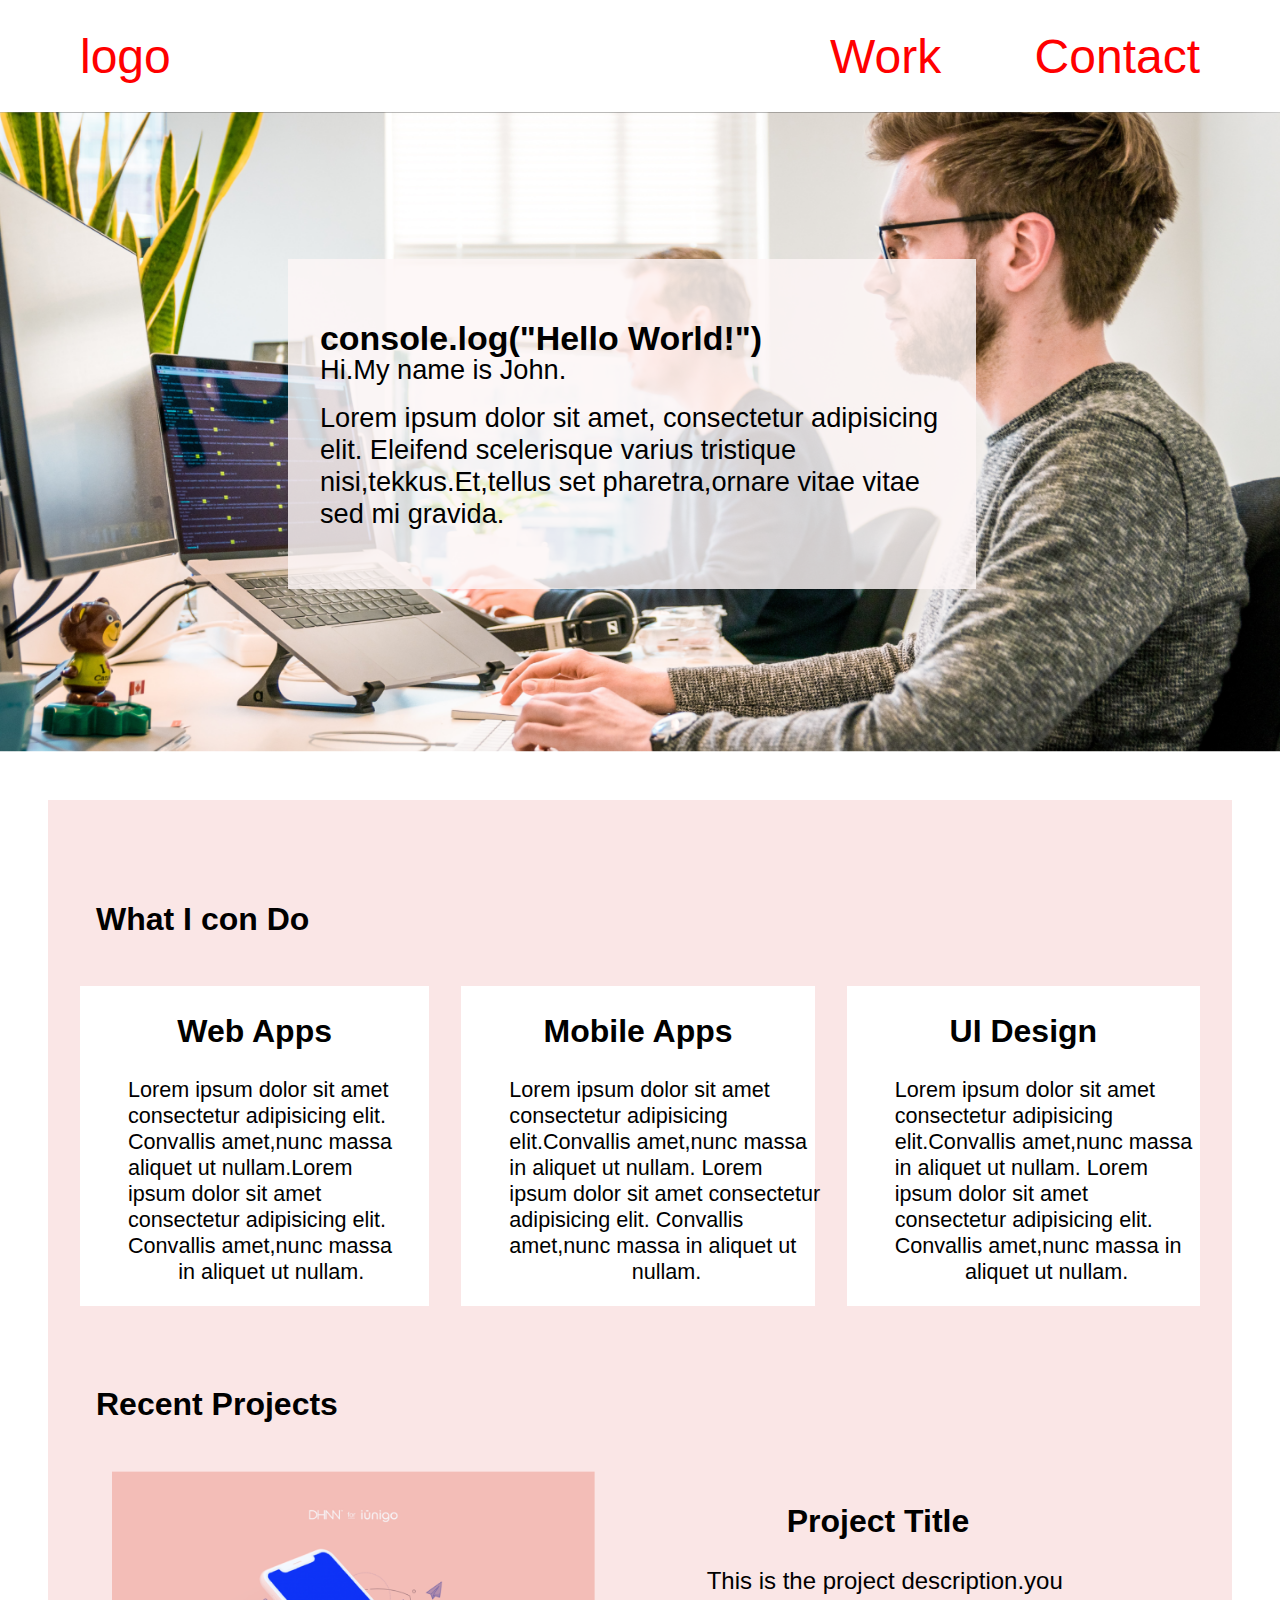
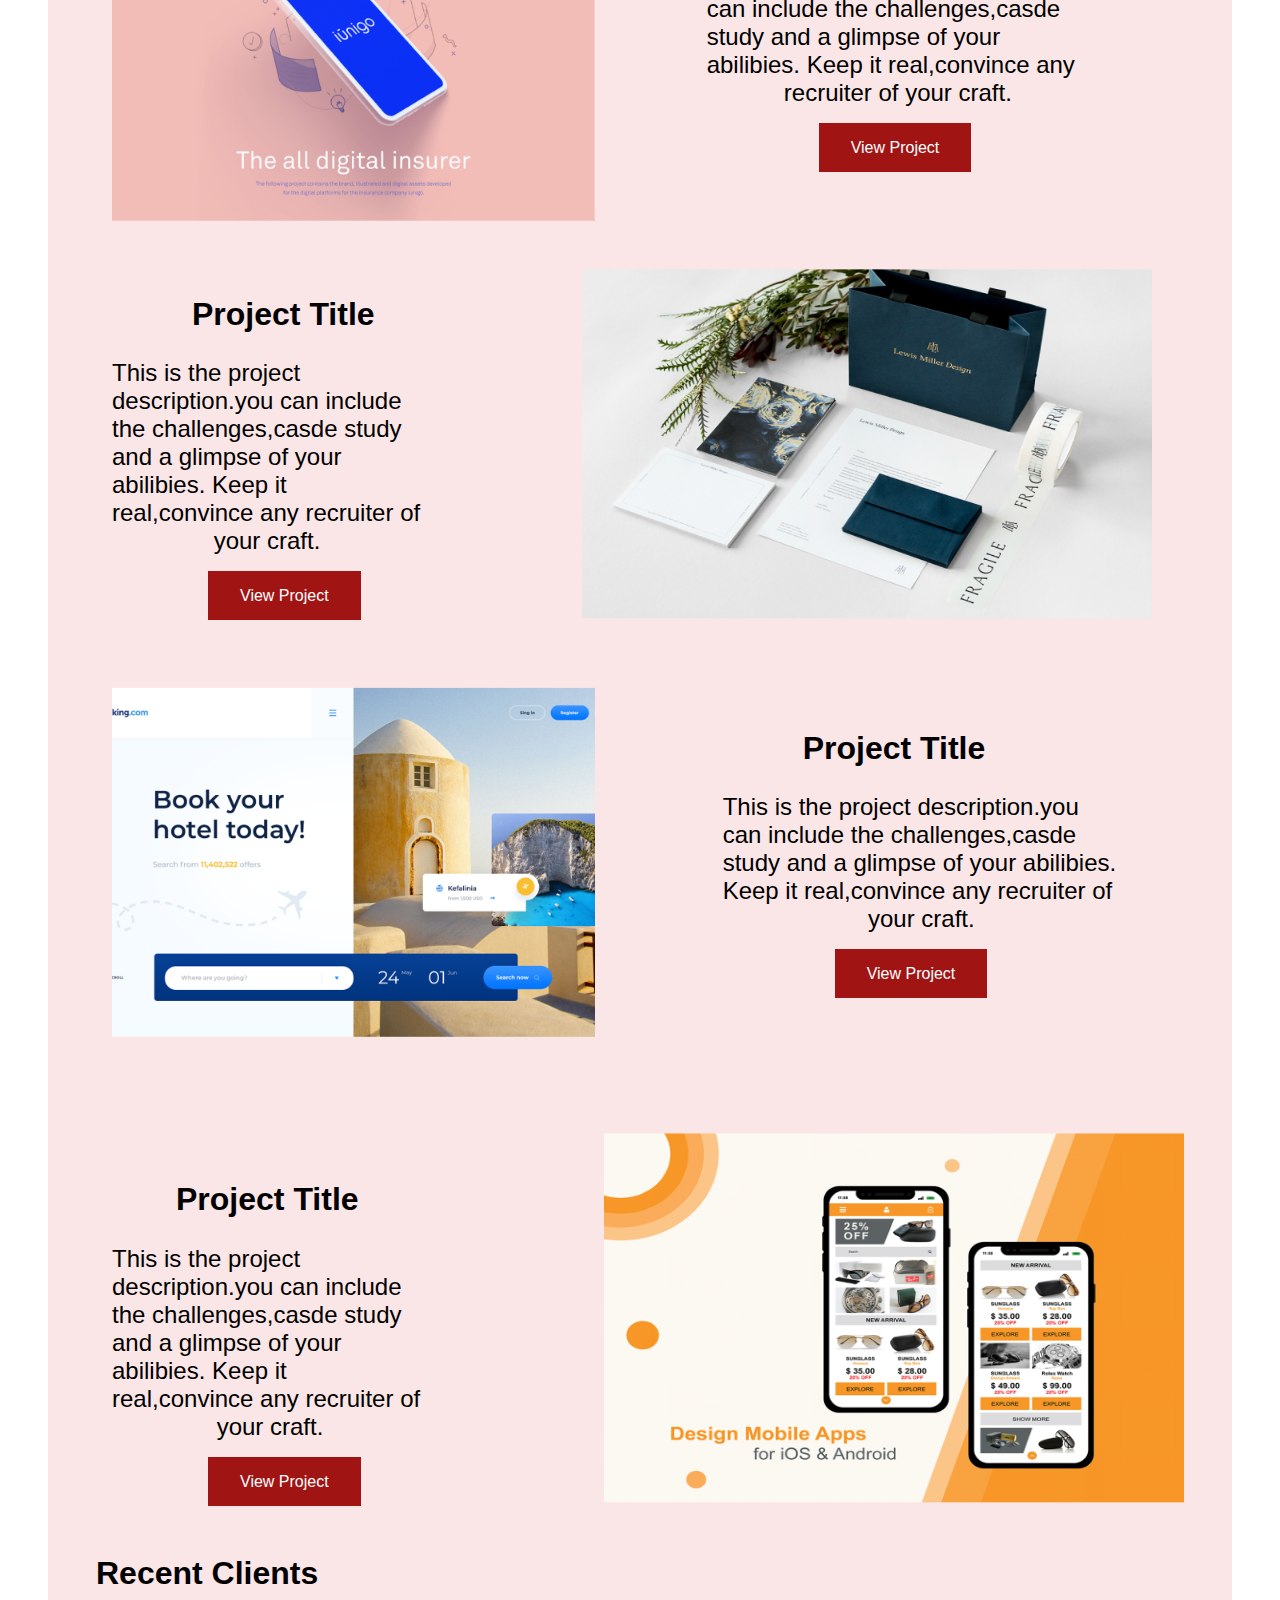
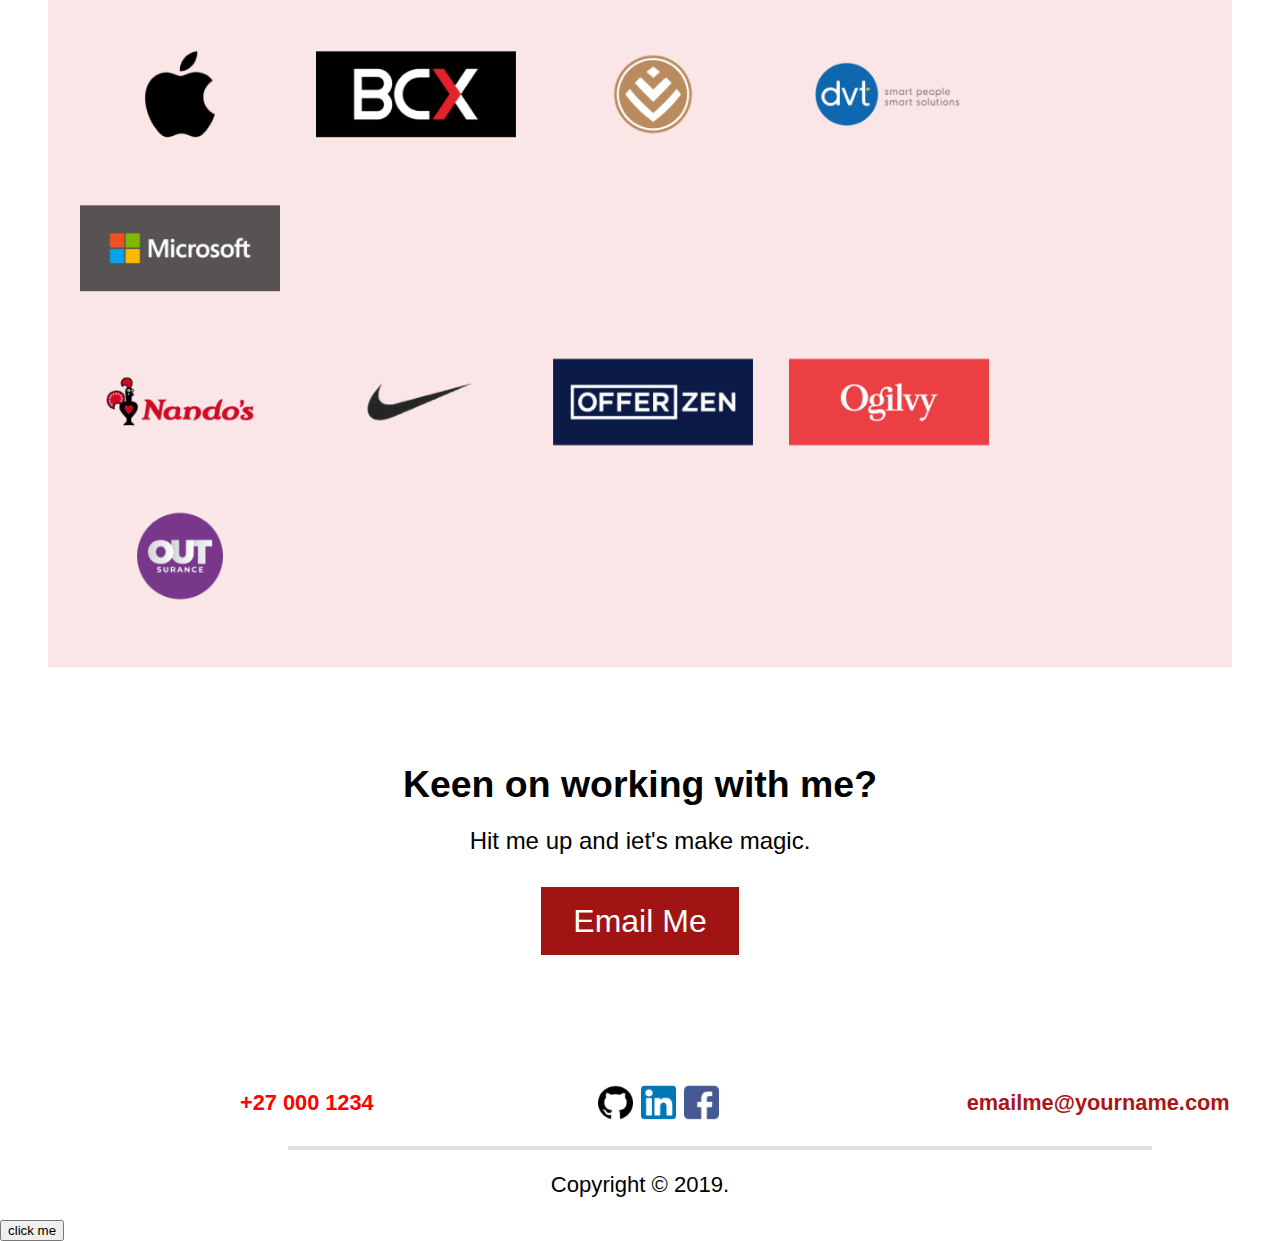
==== index.html @ a54ce870 "index file renamed" ====
<!DOCTYPE html>
<html lang="en">
  <head>
    <meta charset="UTF-8" />
    <meta name="viewport" content="width=device-width, initial-scale=1.0" />
    <title>hello world</title>
    <link rel="stylesheet" href="style.css" />
  </head>
  <body>
    <header>
      <li><a href="#" class="home1" id="logo">logo</a></li>
      <div class="main-header">
        <li>
          <a href="#" class="links">Work</a>
          <a href="#" class="links">Contact</a>
        </li>
      </div>
    </header>

    <section>
      <div class="box">
        <h2 class="content">console.log("Hello World!")</h2>
        <p class="john">Hi.My name is John.</p>
        <p>
          Lorem ipsum dolor sit amet, consectetur adipisicing elit. Eleifend
          scelerisque varius tristique nisi,tekkus.Et,tellus set pharetra,ornare
          vitae vitae sed mi gravida.
        </p>
      </div>
    </section>
    <div class="main2-clour">
      <div class="main-color">
        <div class="main3">
          <h1>What I con Do</h1>
        </div>

        <div class="value1">
          <div class="column-1">
            <h2>Web Apps</h2>
            <p>
              Lorem ipsum dolor sit amet consectetur adipisicing elit. Convallis
              amet,nunc massa aliquet ut nullam.Lorem ipsum dolor sit amet
              consectetur adipisicing elit. Convallis amet,nunc massa in aliquet
              ut nullam.
            </p>
          </div>

          <div class="column-2">
            <h2>Mobile Apps</h2>
            <p>
              Lorem ipsum dolor sit amet consectetur adipisicing elit.Convallis
              amet,nunc massa in aliquet ut nullam. Lorem ipsum dolor sit amet
              consectetur adipisicing elit. Convallis amet,nunc massa in aliquet
              ut nullam.
            </p>
          </div>

          <div class="column-3">
            <h2>UI Design</h2>
            <p>
              Lorem ipsum dolor sit amet consectetur adipisicing elit.Convallis
              amet,nunc massa in aliquet ut nullam. Lorem ipsum dolor sit amet
              consectetur adipisicing elit. Convallis amet,nunc massa in aliquet
              ut nullam.
            </p>
          </div>
        </div>

        <h2 class="content4">Recent Projects</h2>
        <div class="oppo">
          <img src="./Project Img.png" alt="" height="350px" width="560px" />
          <div class="column-4">
            <h2 class="pro1">Project Title</h2>
            <p class="p4">
              This is the project description.you can include the
              challenges,casde study and a glimpse of your abilibies. Keep it
              real,convince any recruiter of your craft.
            </p>
            <a href="#" class="button1" id="btn">View Project</a>
          </div>
        </div>

        <div class="content5">
          <div class="column-5">
            <h2 class="pro2">Project Title</h2>
            <p class="p5">
              This is the project description.you can include the
              challenges,casde study and a glimpse of your abilibies. Keep it
              real,convince any recruiter of your craft.
            </p>
            <a href="#" class="button2">View Project</a>
          </div>
          <div class="img3">
            <img src="./Project Img2.png" height="350px" width="570px" />
          </div>
        </div>

        <div class="content6">
          <img src="./Project Img3.png" height="350px" width=570px" />
          <div class="column-6">
            <h2 class="pro3">Project Title</h2>
            <p class="p6">
              This is the project description.you can include the
              challenges,casde study and a glimpse of your abilibies. Keep it
              real,convince any recruiter of your craft.
            </p>
            <a href="#" class="button3">View Project</a>
          </div>
        </div>

        <div class="content7">
          <div class="column-7">
            <h2 class="pro4">Project Title</h2>
            <p class="p7">
              This is the project description.you can include the
              challenges,casde study and a glimpse of your abilibies. Keep it
              real,convince any recruiter of your craft.
            </p>
            <a href="#" class="button4">View Project</a>
          </div>

          <div class="img4">
            <img src="./Project Img5.png" height="370px" width="580px" />
          </div>
        </div>
        <div class="ent">
          <h2>Recent Clients</h2>
          <div class="rect">
            <img
              class="apple"
              src="./Rectangle 9.png"
              height="150px"
              width="200px"
            />
            <img
              class="apple"
              src="./Rectangle 10.png"
              height="150px"
              width="200px"
            />
            <img
              class="apple"
              src="./Rectangle 11.png"
              height="150px"
              width="200px"
            />
            <img
              class="apple"
              src="./Rectangle 12.png"
              height="150px"
              width="200px"
            />
            <img
              class="apple"
              src="./Rectangle 13.png"
              height="150px"
              width="200px"
            />

            <div class="nando">
              <img
                class="angle"
                src="./Rectangle 14.png"
                height="150px"
                width="200px"
              />
              <img
                class="angle"
                src="./Rectangle 15.png"
                height="150px"
                width="200px"
              />
              <img
                class="angle"
                src="./Rectangle 16.png"
                height="150px"
                width="200px"
              />
              <img
                class="angle"
                src="./Rectangle 17.png"
                height="150px"
                width="200px"
              />
              <img
                class="angle"
                src="./Rectangle 18.png"
                height="150px"
                width="200px"
              />
            </div>
          </div>
        </div>
      </div>

      <div class="ent2"></div>
    </div>
    <div class="me">
      <h3 class="keen">Keen on working with me?</h3>
      <p class="magic">Hit me up and iet's make magic.</p>
      <div><a href="#" class="button5">Email Me</a></div>
    </div>

    <footer>
      <div class="end">
        <p class="num">+27 000 1234</p>
        <img class="anil" src="./Github.png" height="35px" width="35px" />
        <img class="anil" src="./linkedin.png" height="35px" width="35px" />
        <img class="anil" src="./facebook.png" height="35px" width="35px" />
        <a href="#" class="mail"> emailme@yourname.com </a>
      </div>
    </footer>

    <div class="order">
      <hr class="new" />
    </div>
    <div class="right"><p>Copyright © 2019.</p></div>

    <button id="send">click me</button>

    <script src="main.js"></script>
  </body>
</html>
---- style.css ----
body {
  font-family: sans-serif;
  margin: 0;
  overflow-x: hidden;
}

header {
  display: flex;
  font-size: 3rem;
  justify-content: space-between;
  align-items: center;
  list-style-type: none;
  border-color: oldlace;
  height: 7rem;
  box-shadow: 0 82px 83px 0px #000;
}

.home1 {
  text-decoration: none;
  padding-left: 5rem;
  color: rgb(255, 0, 0);
}

.main-header .links {
  padding-right: 5rem;
  text-decoration: none;
  color: rgb(255, 0, 0);
  display: inline-flex;
}
.box {
  margin-top: -1rem;
  margin-left: 18rem;
  margin-right: 19rem;
  background-color: rgba(252, 245, 245, 0.829);
  padding: 2rem;
}
.box h2 {
  font-size: 212%;
}
.box .john {
  margin-block: -2rem;
}
.box p {
  font-size: 170%;
  margin-top: 3rem;
}

section {
  height: 40rem;
  display: flex;
  align-items: center;
  background-size: 100% 100%;
  background-image: url(./mahi.jpg);
}
.main-color {
  background-color: #fae6e6;
  margin: 3rem;
}

.main3 {
  padding: 5rem 0 0 0;
  margin-bottom: 2rem;
}

.column-1 {
  margin-left: 2rem;
  background-color: white;
  text-align-last: center;
}
.column-1 h2 {
  font-size: 2rem;
}
.column-1 p {
  width: 82%;
  margin-left: 3rem;
  font-size: 135%;
}

.column-2 {
  background-color: white;
  margin-left: 2rem;
  text-align-last: center;
}
.column-2 h2 {
  font-size: 2rem;
}
.column-2 p {
  width: 89%;
  margin-left: 3rem;
  font-size: 135%;
}

.column-3 {
  background-color: white;
  margin-left: 2rem;
  margin-right: 2rem;
}
.column-3 h2 {
  font-size: 2rem;
}
.column-3 p {
  width: 86%;
  margin-left: 3rem;
  font-size: 135%;
}
.value1 {
  display: flex;
  margin-top: 3rem;
  text-align-last: center;
}

.main-content {
  margin: 2rem 0 0 4rem;
}

.content4 {
  font-size: 2rem;
  margin-top: 5rem;
  margin-left: 3rem;
}
h1 {
  padding-left: 3rem;
}
.oppo {
  margin-left: 4rem;
  margin-top: 3rem;
  display: flex;
}
.column-4 {
  margin: 2rem 0 0 0;
}
.column-5 {
  margin-left: -1rem;
  margin-top: -2rem;
  margin-right: 4rem;
}
.p4 {
  margin-left: 7rem;
  margin-bottom: 2rem;
  width: 60%;
  font-size: 1.5rem;
  margin-right: 12rem;
  text-align-last: center;
}
.p5 {
  margin-left: 5rem;
  margin-right: 8rem;
  margin-bottom: 2rem;
  font-size: 1.5rem;
  text-align-last: center;
}
.column-6 {
  margin-top: 1rem;
}
.p6 {
  text-align-last: center;
  margin-left: 8rem;
  margin-right: 7rem;
  font-size: 1.5rem;
  margin-bottom: 2rem;
}
.p7 {
  margin-left: 4rem;
  margin-right: 11rem;
  text-align-last: center;
  font-size: 1.5rem;
  margin-bottom: 2rem;
}
.pro1 {
  padding-left: 12rem;
  font-size: 2rem;
  margin-top: 0;
}
.pro2 {
  padding-left: 10rem;
  font-size: 2rem;
}
.pro3 {
  padding-left: 13rem;
  font-size: 2rem;
}
.pro4 {
  padding-left: 8rem;
  font-size: 2rem;
  margin-top: 3rem;
}

.img4 {
  margin-right: -2rem;
}
.button1 {
  text-decoration: none;
  color: white;
  background-color: rgb(161, 20, 20);
  padding: 1rem 2rem;
  margin-left: 14rem;
}
.button2 {
  text-decoration: none;
  color: white;
  background-color: rgb(161, 20, 20);
  padding: 1rem 2rem;
  margin-left: 11rem;
}
.button3 {
  text-decoration: none;
  color: white;
  background-color: rgb(161, 20, 20);
  padding: 1rem 2rem;
  margin-left: 15rem;
}
.button4 {
  text-decoration: none;
  color: white;
  background-color: rgb(161, 20, 20);
  padding: 1rem 2rem;
  margin-left: 10rem;
}
.button5 {
  text-decoration: none;
  color: white;
  background-color: rgb(161, 20, 20);
  padding: 1rem 2rem;
}
.img3 {
  margin-top: -2rem;
  margin-left: -2rem;
}
.content5 {
  display: flex;
  margin-top: 5rem;
  margin-right: 5rem;
}
.content6 {
  display: flex;
  margin-top: 4rem;
  margin-left: 4rem;
}
.content7 {
  display: flex;
  margin-top: 6rem;
  margin-right: 5rem;
}
.angle {
  margin-right: 2rem;
}
.rect {
  margin-left: 2rem;
}
.apple {
  margin-right: 2rem;
}

.ent {
  padding-bottom: 2rem;
  margin-top: 3rem;
}
.ent h2 {
  padding-left: 3rem;
  font-size: 2rem;
}
.me {
  font-size: 2rem;
  text-align: center;
  margin-top: 6rem;
}
.magic {
  font-size: 1.5rem;
  margin-top: -1rem;
  margin-bottom: 3rem;
}
.end {
  display: flex;
  margin-top: 8rem;
  margin-left: 8rem;
  align-items: center;
}

.anil {
  margin-right: 0.5rem;
}
.num {
  margin-right: 14rem;
  margin-left: 7rem;
  color: red;
  font-weight: bold;
  font-size: 136%;
}

.mail {
  text-decoration: none;
  color: rgb(170, 22, 22);
  margin: 0 0 0 15rem;
  font-weight: bold;
  font-size: 136%;
}

.order {
  width: 54rem;
  margin-left: 18rem;
}

.new {
  border: 2px solid rgba(231, 221, 221, 0.993);
}
.right {
  font-size: 138%;
  margin-top: 1rem;
  clear: both;
  text-align: center;
}
@media screen and (max-width: 768px) {
  .oppo .content5 .content6 .content7 .rect ..value1 {
    flex-direction: column;
  }
}
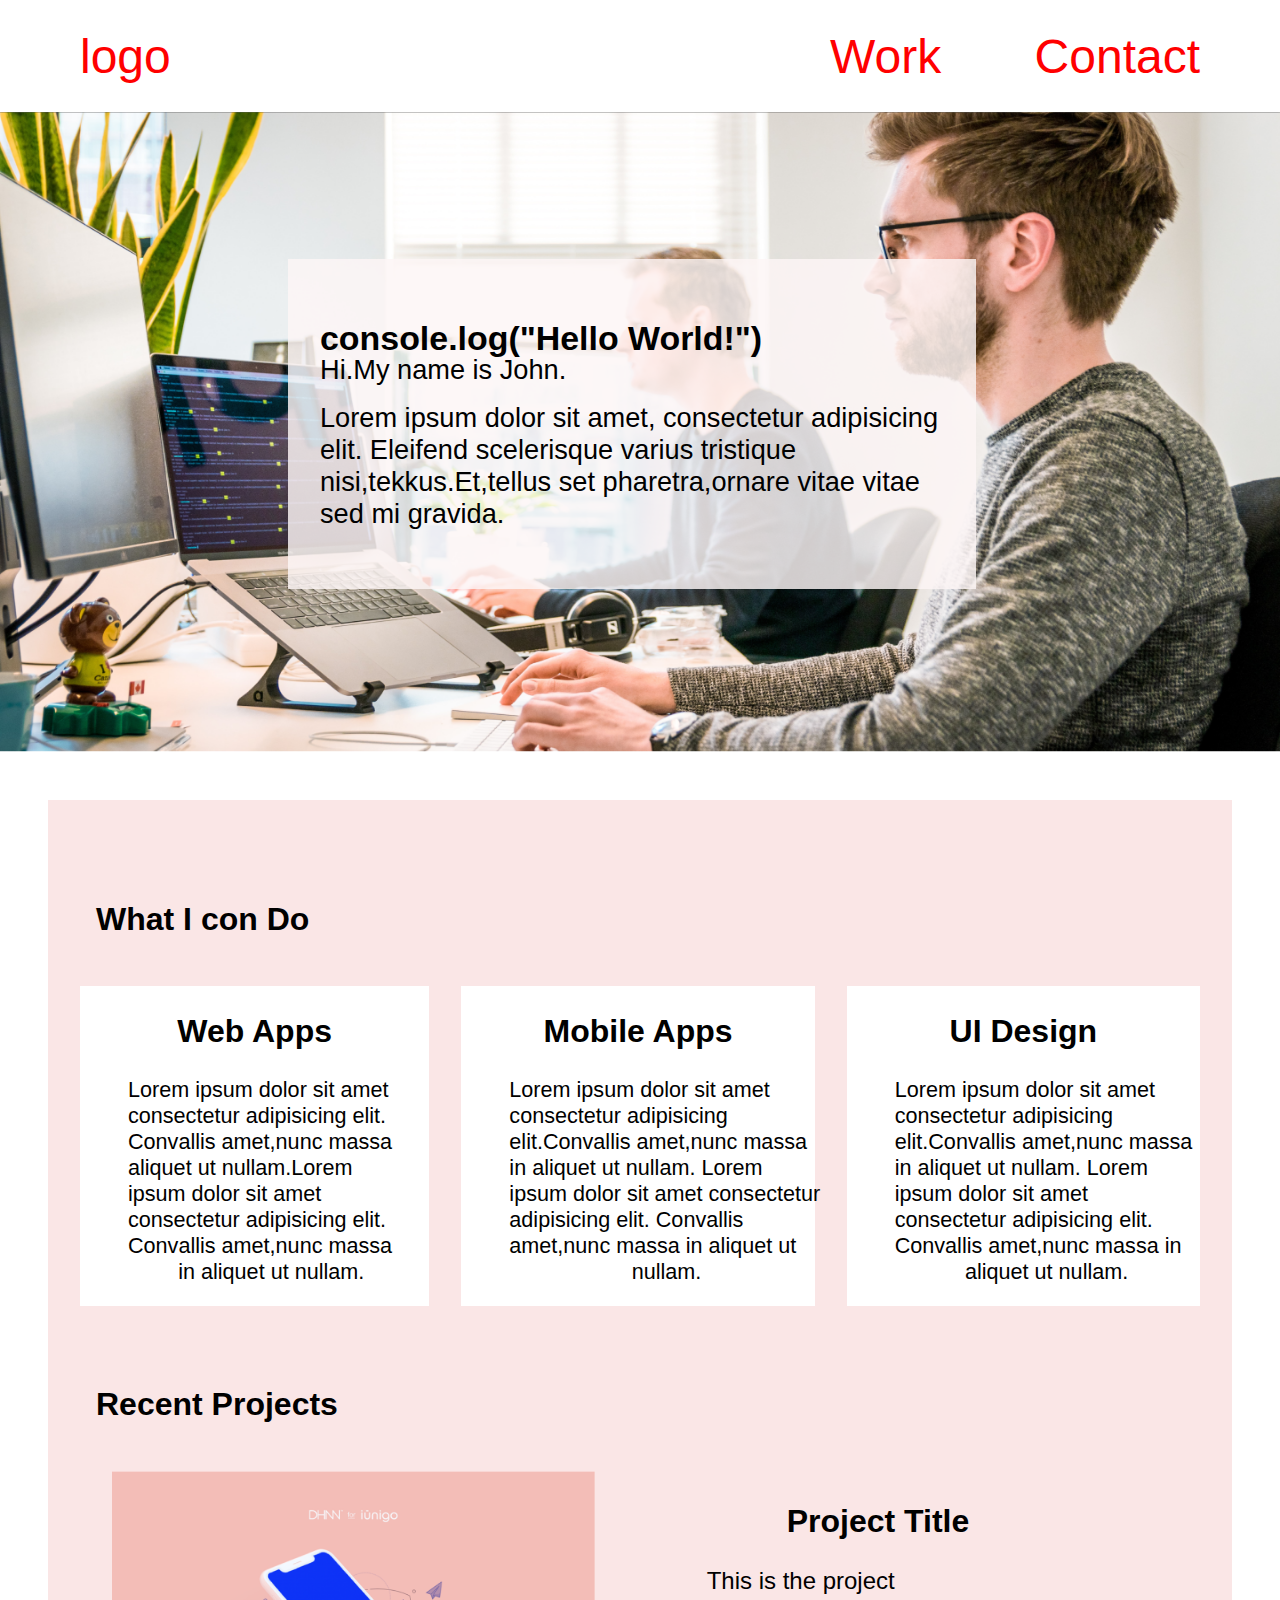
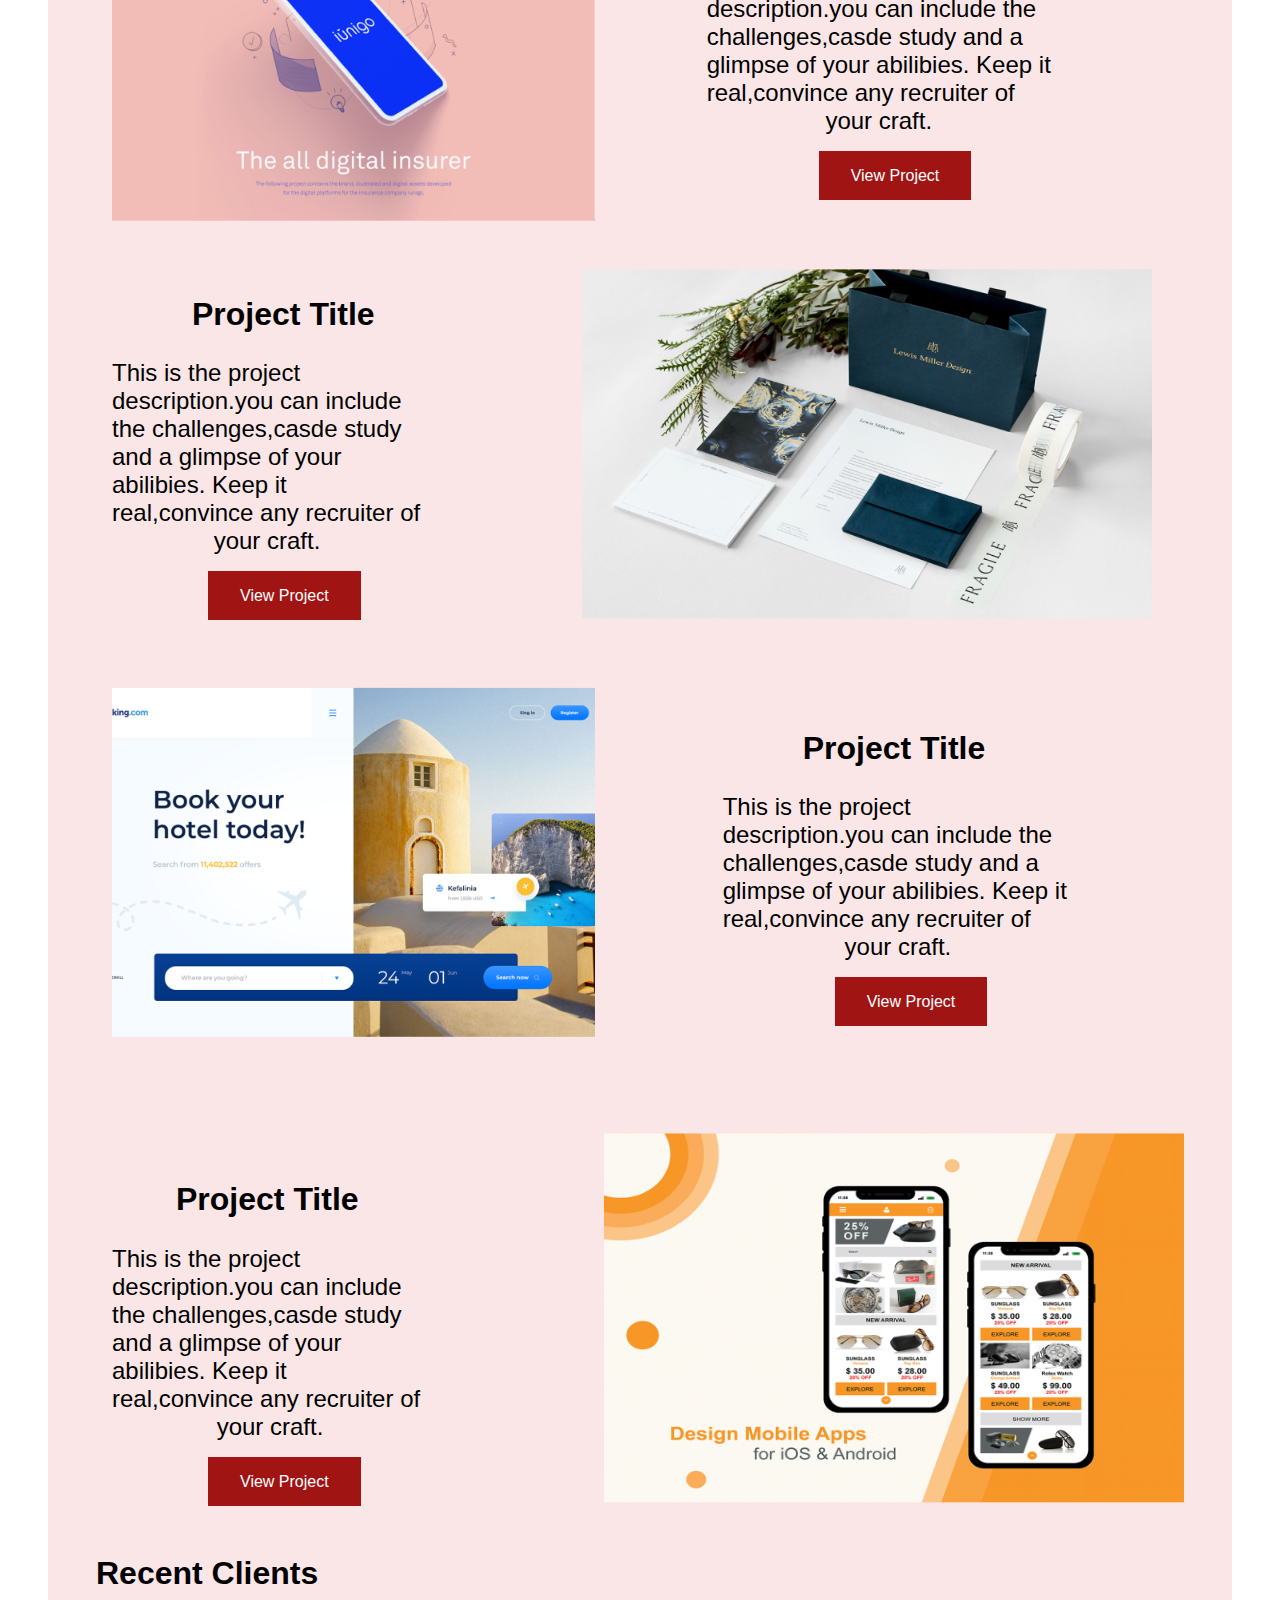
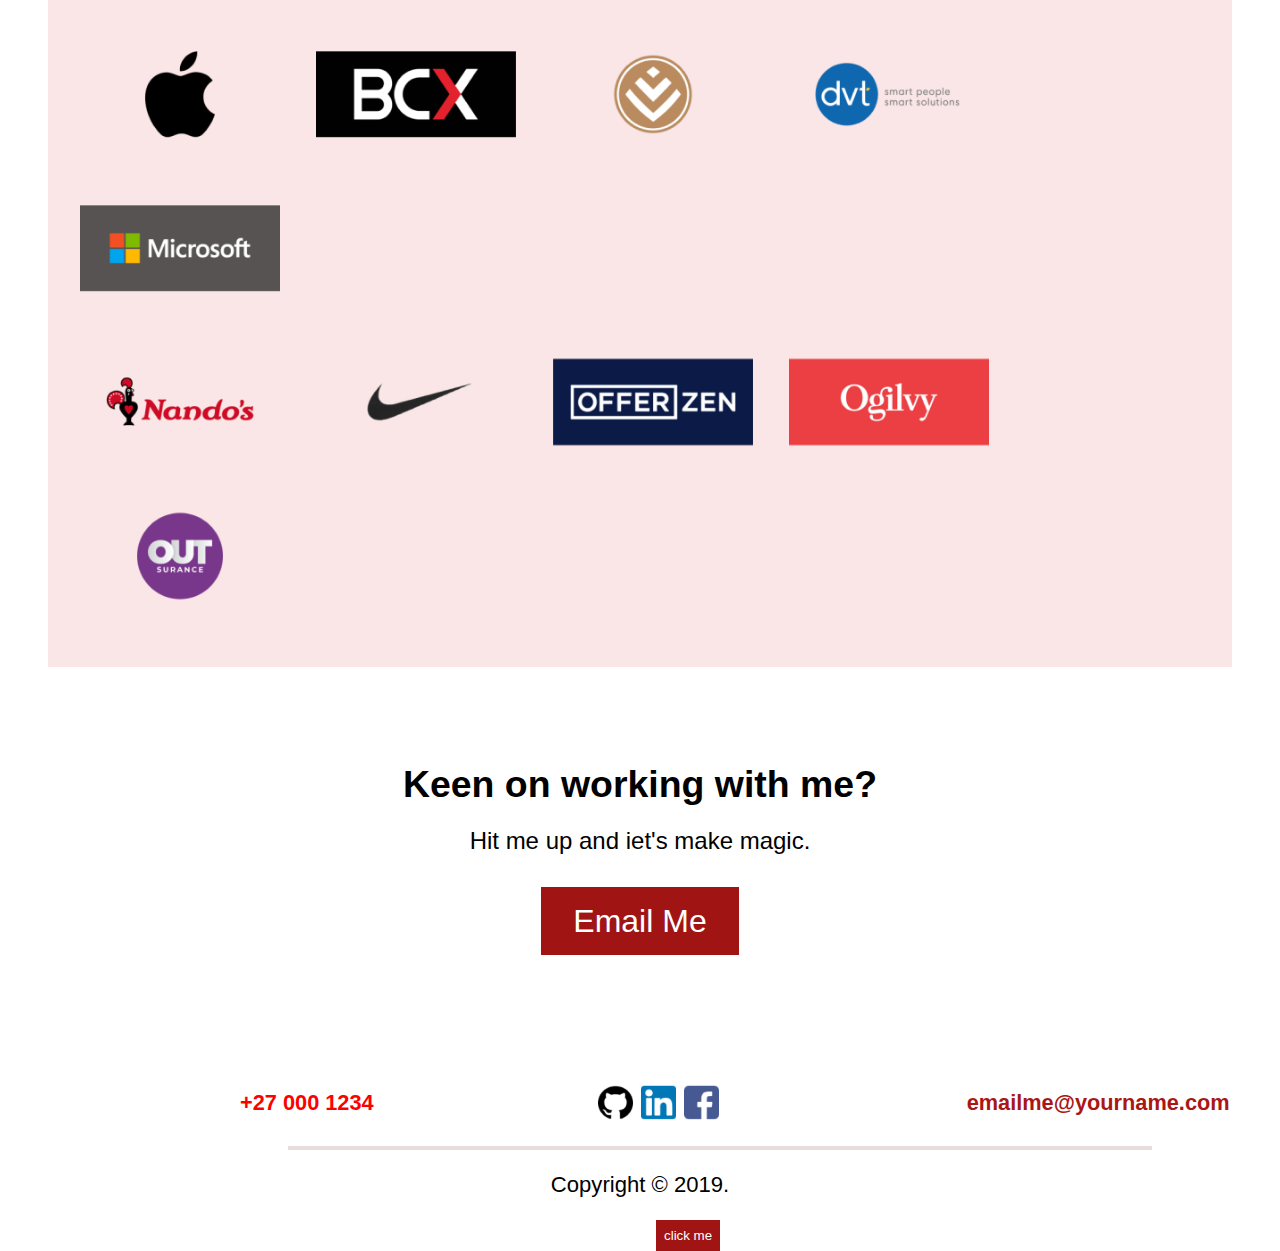
==== commit 7a709062: "change the html file name" ====
--- a/index.html
+++ b/index.html
@@ -11,7 +11,7 @@
       <li><a href="#" class="home1" id="logo">logo</a></li>
       <div class="main-header">
         <li>
-          <a href="#" class="links">Work</a>
+          <a href="#" class="links" id="link">Work</a>
           <a href="#" class="links">Contact</a>
         </li>
       </div>
--- a/style.css
+++ b/style.css
@@ -1,6 +1,6 @@
 body {
+  margin: 0;
   font-family: sans-serif;
-  margin: 0;
   overflow-x: hidden;
 }
 
@@ -10,9 +10,9 @@
   justify-content: space-between;
   align-items: center;
   list-style-type: none;
-  border-color: oldlace;
   height: 7rem;
-  box-shadow: 0 82px 83px 0px #000;
+  box-shadow: 0 2px 5px 3px rgba(0, 0, 0, 68%);
+  min-width: 660px;
 }
 
 .home1 {
@@ -25,7 +25,6 @@
   padding-right: 5rem;
   text-decoration: none;
   color: rgb(255, 0, 0);
-  display: inline-flex;
 }
 .box {
   margin-top: -1rem;
@@ -137,9 +136,8 @@
 .p4 {
   margin-left: 7rem;
   margin-bottom: 2rem;
-  width: 60%;
-  font-size: 1.5rem;
-  margin-right: 12rem;
+  width: 54%;
+  font-size: 1.5rem;
   text-align-last: center;
 }
 .p5 {
@@ -158,6 +156,7 @@
   margin-right: 7rem;
   font-size: 1.5rem;
   margin-bottom: 2rem;
+  width: 55%;
 }
 .p7 {
   margin-left: 4rem;
@@ -309,8 +308,15 @@
   clear: both;
   text-align: center;
 }
+#send {
+  color: white;
+  background-color: rgb(161, 20, 20);
+  padding: 0.5rem;
+  margin-left: 41rem;
+  border: none;
+}
 @media screen and (max-width: 768px) {
-  .oppo .content5 .content6 .content7 .rect ..value1 {
+  .oppo .content5 .content6 .content7 .rect .value1 {
     flex-direction: column;
   }
 }
